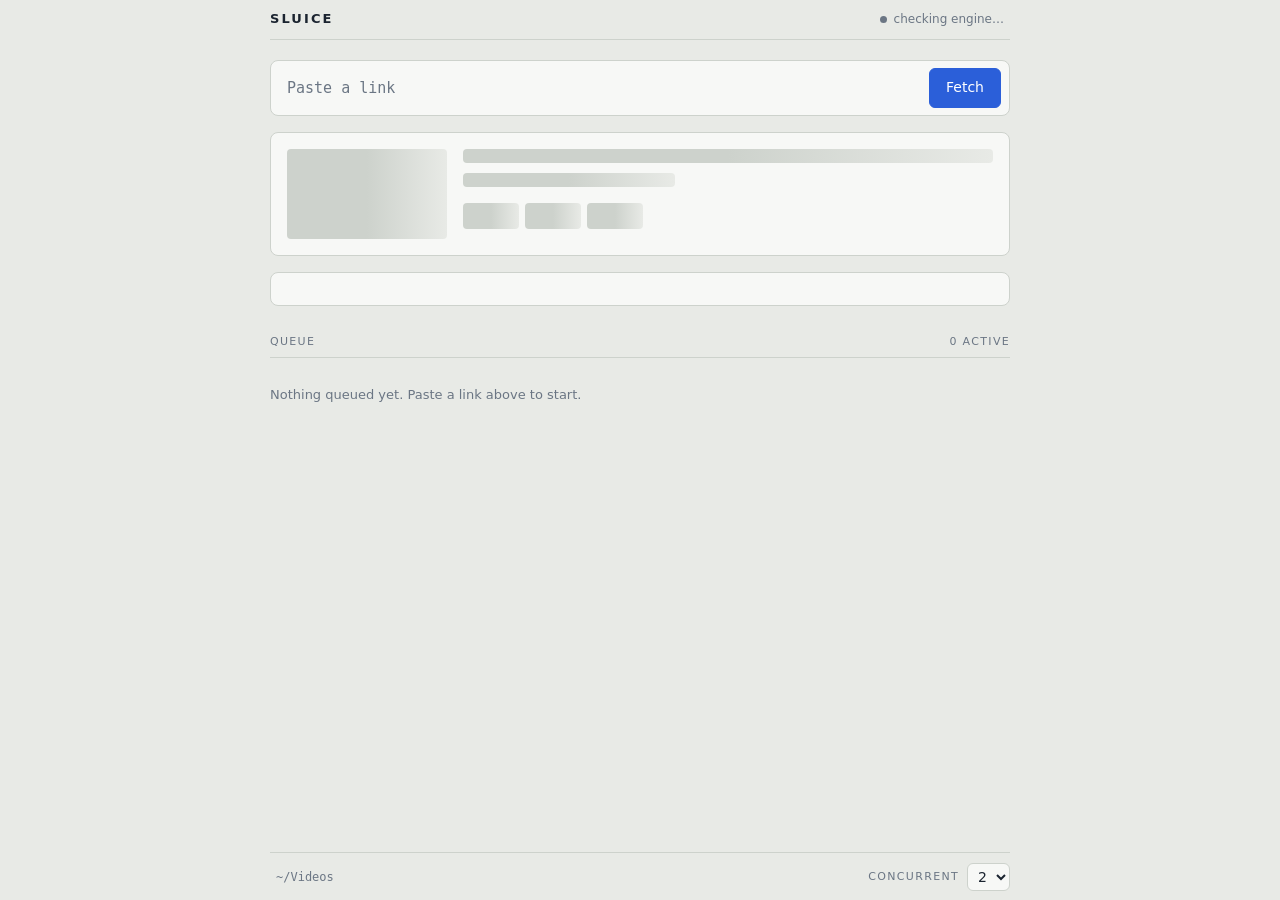
==== src/index.html @ eb9817ec "feat: add instrument-panel frontend Add the single-window UI, served as three plain files with no bu" ====
<!doctype html>
<html lang="en">
  <head>
    <meta charset="UTF-8" />
    <meta name="viewport" content="width=device-width, initial-scale=1.0" />
    <title>Sluice</title>
    <link rel="stylesheet" href="styles.css" />
  </head>
  <body>
    <div class="app">
      <!-- Header: wordmark + engine status -->
      <header class="header">
        <span class="wordmark">SLUICE</span>
        <button
          id="engine"
          class="engine"
          type="button"
          title="Update the download engine"
        >
          <span class="engine-dot"></span>
          <span id="engine-label" class="engine-label">checking engine…</span>
        </button>
      </header>

      <main class="main">
        <!-- Source: paste a link -->
        <section class="source" aria-label="Source">
          <div class="well">
            <input
              id="url"
              class="url"
              type="url"
              inputmode="url"
              autocomplete="off"
              spellcheck="false"
              placeholder="Paste a link"
              aria-label="Paste a link"
            />
            <button id="fetch" class="btn btn-primary" type="button">Fetch</button>
          </div>

          <!-- Skeleton shown while probing -->
          <div id="skeleton" class="preview skeleton" hidden>
            <div class="skel-thumb"></div>
            <div class="skel-lines">
              <div class="skel-line"></div>
              <div class="skel-line short"></div>
              <div class="skel-chips">
                <div class="skel-chip"></div>
                <div class="skel-chip"></div>
                <div class="skel-chip"></div>
              </div>
            </div>
          </div>

          <!-- Probe error -->
          <div id="probe-error" class="probe-error" hidden></div>

          <!-- Preview card, filled by main.js -->
          <div id="preview" class="preview" hidden></div>
        </section>

        <!-- Queue -->
        <section class="queue" aria-label="Queue">
          <div class="eyebrow-row">
            <span class="eyebrow">Queue</span>
            <span id="active-count" class="eyebrow active-count">0 active</span>
          </div>
          <div id="empty" class="empty">
            Nothing queued yet. Paste a link above to start.
          </div>
          <ol id="queue-list" class="queue-list"></ol>
        </section>
      </main>

      <!-- Footer: output dir + concurrency -->
      <footer class="footer">
        <button id="out-dir" class="out-dir" type="button" title="Choose a folder">
          <span id="out-dir-label" class="out-dir-label">~/Videos</span>
        </button>
        <label class="concurrency">
          <span class="eyebrow">Concurrent</span>
          <select id="concurrency" class="concurrency-select">
            <option value="1">1</option>
            <option value="2" selected>2</option>
            <option value="3">3</option>
            <option value="4">4</option>
          </select>
        </label>
      </footer>
    </div>

    <script type="module" src="main.js"></script>
  </body>
</html>
---- src/styles.css ----
/* Sluice — a precision instrument panel.
   Pale anodised housing, ink lettering, one cobalt accent for things in motion.
   Tokens live on :root; the dark set is swapped in under prefers-color-scheme. */

:root {
  --field: #e8eae6; /* app background */
  --panel: #f7f8f6; /* cards, input wells */
  --ink: #1b2430; /* primary text */
  --ink-soft: #6b7684; /* labels, metadata */
  --rule: #cdd2cc; /* hairlines */
  --flow: #2b5fd9; /* accent: active, progress, primary button */
  --settled: #2f7a54; /* completed only */
  --fault: #b4432e; /* errors only */

  --font-ui: system-ui, -apple-system, "Segoe UI", Inter, sans-serif;
  --font-data: ui-monospace, "Cascadia Mono", "JetBrains Mono", Consolas,
    monospace;

  --radius: 8px;
  --max-width: 780px;
}

@media (prefers-color-scheme: dark) {
  :root {
    --field: #14181d;
    --panel: #1b2027;
    --ink: #e4e8ec;
    --ink-soft: #8a94a2;
    --rule: #2a313a;
    --flow: #5b8def;
    --settled: #4fa97b;
    --fault: #d9704f;
  }
}

* {
  box-sizing: border-box;
}

html,
body {
  margin: 0;
  height: 100%;
}

body {
  background: var(--field);
  color: var(--ink);
  font-family: var(--font-ui);
  font-size: 14px;
  line-height: 1.4;
  -webkit-font-smoothing: antialiased;
}

/* Tabular numerals everywhere data is shown — without this the readouts jitter
   horizontally on every update. */
.data,
.url,
.note,
.q-note,
.duration {
  font-family: var(--font-data);
  font-variant-numeric: tabular-nums;
}

/* Section labels: the wide tracking is what sells the instrument feel. */
.eyebrow {
  font-family: var(--font-ui);
  font-size: 11px;
  text-transform: uppercase;
  letter-spacing: 0.12em;
  color: var(--ink-soft);
}

/* ---- Shell layout ---------------------------------------------------- */

.app {
  max-width: var(--max-width);
  margin: 0 auto;
  min-height: 100%;
  display: flex;
  flex-direction: column;
  padding: 0 20px;
}

.header {
  height: 40px;
  display: flex;
  align-items: center;
  justify-content: space-between;
  border-bottom: 1px solid var(--rule);
}

.wordmark {
  font-weight: 600;
  letter-spacing: 0.16em;
  font-size: 13px;
}

.engine {
  display: inline-flex;
  align-items: center;
  gap: 7px;
  background: none;
  border: none;
  cursor: pointer;
  color: var(--ink-soft);
  font: inherit;
  font-size: 12px;
  padding: 4px 6px;
  border-radius: 6px;
}

.engine:hover {
  color: var(--ink);
}

.engine-dot {
  width: 7px;
  height: 7px;
  border-radius: 50%;
  background: var(--ink-soft);
}

.engine.ok .engine-dot {
  background: var(--settled);
}

.engine.busy .engine-dot {
  background: var(--flow);
}

.main {
  flex: 1;
  padding: 20px 0;
  display: flex;
  flex-direction: column;
  gap: 28px;
}

/* ---- Source ---------------------------------------------------------- */

.well {
  display: flex;
  gap: 8px;
  height: 56px;
  background: var(--panel);
  border: 1px solid var(--rule);
  border-radius: var(--radius);
  padding: 8px;
  align-items: center;
}

.url {
  flex: 1;
  height: 100%;
  border: none;
  background: none;
  color: var(--ink);
  font-size: 15px;
  padding: 0 8px;
  outline: none;
}

.url::placeholder {
  color: var(--ink-soft);
}

/* ---- Buttons --------------------------------------------------------- */

.btn {
  font: inherit;
  font-weight: 500;
  border-radius: 6px;
  border: 1px solid var(--rule);
  background: var(--panel);
  color: var(--ink);
  padding: 0 16px;
  height: 40px;
  cursor: pointer;
}

.btn:hover {
  border-color: var(--ink-soft);
}

.btn-primary {
  background: var(--flow);
  border-color: var(--flow);
  color: #fff;
}

.btn-primary:hover {
  border-color: var(--flow);
  filter: brightness(1.05);
}

.btn:disabled {
  opacity: 0.5;
  cursor: default;
}

/* ---- Preview card ---------------------------------------------------- */

.preview {
  display: flex;
  gap: 16px;
  margin-top: 16px;
  padding: 16px;
  background: var(--panel);
  border: 1px solid var(--rule);
  border-radius: var(--radius);
}

/* Rise + fade the card in. Disabled under reduced-motion below. */
.preview:not(.skeleton):not([hidden]) {
  animation: rise 120ms ease-out;
}

@keyframes rise {
  from {
    opacity: 0;
    transform: translateY(6px);
  }
  to {
    opacity: 1;
    transform: none;
  }
}

.thumb {
  width: 160px;
  height: 90px;
  flex: none;
  border-radius: 6px;
  object-fit: cover;
  background: var(--field);
  border: 1px solid var(--rule);
}

.preview-body {
  flex: 1;
  min-width: 0;
  display: flex;
  flex-direction: column;
  gap: 6px;
}

.title {
  font-weight: 600;
  font-size: 15px;
  overflow: hidden;
  text-overflow: ellipsis;
  display: -webkit-box;
  -webkit-line-clamp: 2;
  -webkit-box-orient: vertical;
}

.meta {
  color: var(--ink-soft);
  font-size: 13px;
}

.chip-row {
  display: flex;
  flex-wrap: wrap;
  gap: 6px;
  margin-top: 6px;
}

.chip {
  font: inherit;
  font-size: 12px;
  padding: 5px 10px;
  border-radius: 6px;
  border: 1px solid var(--rule);
  background: var(--field);
  color: var(--ink);
  cursor: pointer;
}

.chip .q-note {
  color: var(--ink-soft);
  font-size: 11px;
  margin-left: 6px;
}

.chip:hover {
  border-color: var(--ink-soft);
}

.chip[aria-pressed="true"] {
  border-color: var(--flow);
  box-shadow: inset 0 0 0 1px var(--flow);
}

.chip[aria-pressed="true"] .q-note {
  color: var(--ink);
}

.preview-actions {
  margin-top: 10px;
  display: flex;
  justify-content: flex-end;
}

/* ---- Skeleton -------------------------------------------------------- */

.skeleton {
  animation: none;
}

.skel-thumb,
.skel-line,
.skel-chip {
  background: linear-gradient(
    90deg,
    var(--rule) 25%,
    var(--field) 50%,
    var(--rule) 75%
  );
  background-size: 200% 100%;
  animation: shimmer 1.2s infinite;
  border-radius: 4px;
}

.skel-thumb {
  width: 160px;
  height: 90px;
  flex: none;
}

.skel-lines {
  flex: 1;
  display: flex;
  flex-direction: column;
  gap: 10px;
}

.skel-line {
  height: 14px;
}

.skel-line.short {
  width: 40%;
}

.skel-chips {
  display: flex;
  gap: 6px;
  margin-top: 6px;
}

.skel-chip {
  width: 56px;
  height: 26px;
}

@keyframes shimmer {
  to {
    background-position: -200% 0;
  }
}

.probe-error {
  margin-top: 16px;
  padding: 14px 16px;
  border: 1px solid var(--fault);
  border-radius: var(--radius);
  background: var(--panel);
  color: var(--fault);
  font-size: 13px;
  white-space: pre-line;
}

/* ---- Queue ----------------------------------------------------------- */

.eyebrow-row {
  display: flex;
  align-items: center;
  justify-content: space-between;
  border-bottom: 1px solid var(--rule);
  padding-bottom: 8px;
  margin-bottom: 4px;
}

.empty {
  color: var(--ink-soft);
  font-size: 13px;
  padding: 24px 0;
}

.queue-list {
  list-style: none;
  margin: 0;
  padding: 0;
}

.row {
  position: relative;
  padding: 12px 12px 14px 20px;
  border-bottom: 1px solid var(--rule);
}

/* The gate: a 3px full-height bar on the left edge — the only status marker. */
.row::before {
  content: "";
  position: absolute;
  left: 0;
  top: 0;
  bottom: 0;
  width: 3px;
  background: var(--rule);
}

.row.running::before {
  background: var(--flow);
}

.row.done::before {
  background: var(--settled);
}

.row.error::before {
  background: var(--fault);
}

.row.cancelled::before {
  background: var(--ink-soft);
}

.row-top {
  display: flex;
  align-items: center;
  gap: 10px;
}

.row-thumb {
  width: 44px;
  height: 44px;
  flex: none;
  border-radius: 4px;
  object-fit: cover;
  background: var(--field);
  border: 1px solid var(--rule);
}

.row-title {
  flex: 1;
  min-width: 0;
  font-weight: 500;
  overflow: hidden;
  text-overflow: ellipsis;
  white-space: nowrap;
}

.row-quality {
  color: var(--ink-soft);
  font-size: 12px;
  flex: none;
}

.row-action {
  flex: none;
  background: none;
  border: 1px solid var(--rule);
  border-radius: 5px;
  color: var(--ink-soft);
  cursor: pointer;
  font: inherit;
  font-size: 12px;
  padding: 3px 9px;
}

.row-action:hover {
  border-color: var(--ink-soft);
  color: var(--ink);
}

.row-stats {
  margin-top: 4px;
  font-size: 12px;
  color: var(--ink-soft);
  min-height: 16px;
}

.row.error .row-stats {
  color: var(--fault);
  white-space: pre-line;
}

/* ---- Flow meter ------------------------------------------------------ */

.meter {
  position: relative;
  height: 6px;
  margin-top: 8px;
  border-radius: 3px;
  overflow: hidden;
  /* Track plus etched graduation ticks every 10% of the width. */
  background: var(--rule);
}

.meter::after {
  content: "";
  position: absolute;
  inset: 0;
  background: repeating-linear-gradient(
    90deg,
    transparent 0,
    transparent calc(10% - 1px),
    var(--field) calc(10% - 1px),
    var(--field) 10%
  );
  opacity: 0.6;
  pointer-events: none;
}

.meter-fill {
  position: absolute;
  left: 0;
  top: 0;
  bottom: 0;
  width: 0;
  background: var(--flow);
  transition: width 200ms linear;
}

.row.done .meter-fill {
  background: var(--settled);
}

.row.error .meter-fill,
.row.cancelled .meter-fill {
  background: var(--ink-soft);
}

/* ---- Footer ---------------------------------------------------------- */

.footer {
  height: 48px;
  display: flex;
  align-items: center;
  justify-content: space-between;
  border-top: 1px solid var(--rule);
}

.out-dir {
  background: none;
  border: none;
  color: var(--ink-soft);
  cursor: pointer;
  font-family: var(--font-data);
  font-size: 12px;
  padding: 4px 6px;
  border-radius: 6px;
  max-width: 60%;
  overflow: hidden;
  text-overflow: ellipsis;
  white-space: nowrap;
}

.out-dir:hover {
  color: var(--ink);
}

.concurrency {
  display: inline-flex;
  align-items: center;
  gap: 8px;
}

.concurrency-select {
  font: inherit;
  background: var(--panel);
  color: var(--ink);
  border: 1px solid var(--rule);
  border-radius: 6px;
  padding: 4px 6px;
}

/* ---- Focus & accessibility ------------------------------------------ */

:focus-visible {
  outline: 2px solid var(--flow);
  outline-offset: 2px;
}

@media (prefers-reduced-motion: reduce) {
  .preview,
  .meter-fill,
  .skel-thumb,
  .skel-line,
  .skel-chip {
    animation: none;
    transition: none;
  }
}

/* ---- Narrow window --------------------------------------------------- */

@media (max-width: 560px) {
  .preview {
    flex-direction: column;
  }

  .thumb {
    width: 100%;
    height: auto;
    aspect-ratio: 16 / 9;
  }
}
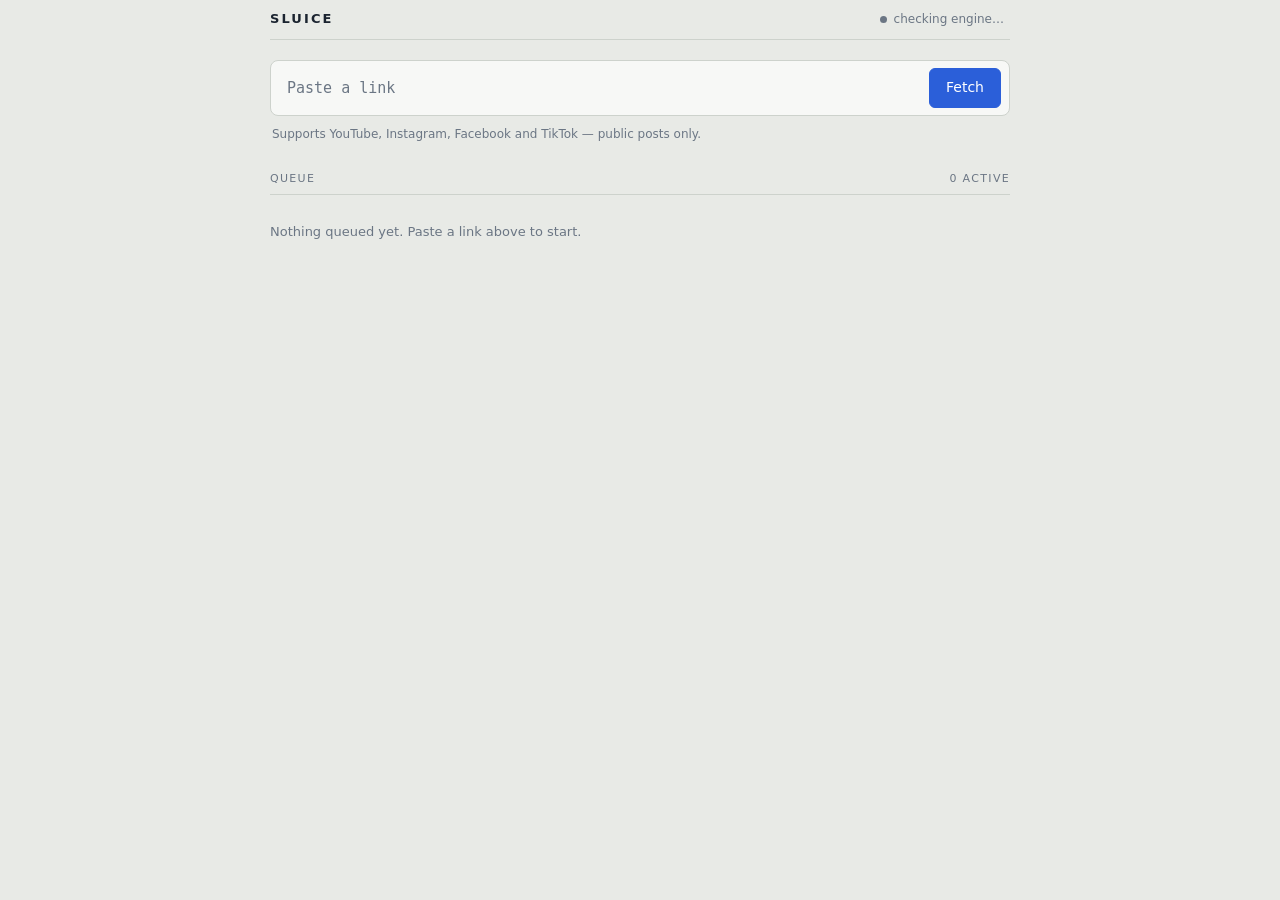
==== commit 83824607: "feat: simplify download flow and fix cancel cleanup Rework the UI around a fixed option set and a pe" ====
--- a/src/index.html
+++ b/src/index.html
@@ -39,6 +39,10 @@
             <button id="fetch" class="btn btn-primary" type="button">Fetch</button>
           </div>
 
+          <p class="supported">
+            Supports YouTube, Instagram, Facebook and TikTok — public posts only.
+          </p>
+
           <!-- Skeleton shown while probing -->
           <div id="skeleton" class="preview skeleton" hidden>
             <div class="skel-thumb"></div>
@@ -72,22 +76,6 @@
           <ol id="queue-list" class="queue-list"></ol>
         </section>
       </main>
-
-      <!-- Footer: output dir + concurrency -->
-      <footer class="footer">
-        <button id="out-dir" class="out-dir" type="button" title="Choose a folder">
-          <span id="out-dir-label" class="out-dir-label">~/Videos</span>
-        </button>
-        <label class="concurrency">
-          <span class="eyebrow">Concurrent</span>
-          <select id="concurrency" class="concurrency-select">
-            <option value="1">1</option>
-            <option value="2" selected>2</option>
-            <option value="3">3</option>
-            <option value="4">4</option>
-          </select>
-        </label>
-      </footer>
     </div>
 
     <script type="module" src="main.js"></script>
--- a/src/styles.css
+++ b/src/styles.css
@@ -37,6 +37,13 @@
   box-sizing: border-box;
 }
 
+/* `hidden` must always win. Cards use `display: flex`, which otherwise beats the
+   attribute's default `display: none` and leaves the skeleton permanently on
+   screen. */
+[hidden] {
+  display: none !important;
+}
+
 html,
 body {
   margin: 0;
@@ -166,6 +173,12 @@
   color: var(--ink-soft);
 }
 
+.supported {
+  margin: 10px 2px 0;
+  font-size: 12px;
+  color: var(--ink-soft);
+}
+
 /* ---- Buttons --------------------------------------------------------- */
 
 .btn {
@@ -259,6 +272,20 @@
 .meta {
   color: var(--ink-soft);
   font-size: 13px;
+}
+
+/* The detected platform, shown once a link is fetched. */
+.platform-badge {
+  display: inline-block;
+  align-self: flex-start;
+  font-size: 11px;
+  font-weight: 600;
+  letter-spacing: 0.04em;
+  padding: 2px 8px;
+  border-radius: 999px;
+  color: var(--flow);
+  background: transparent;
+  border: 1px solid var(--flow);
 }
 
 .chip-row {
@@ -535,50 +562,6 @@
   background: var(--ink-soft);
 }
 
-/* ---- Footer ---------------------------------------------------------- */
-
-.footer {
-  height: 48px;
-  display: flex;
-  align-items: center;
-  justify-content: space-between;
-  border-top: 1px solid var(--rule);
-}
-
-.out-dir {
-  background: none;
-  border: none;
-  color: var(--ink-soft);
-  cursor: pointer;
-  font-family: var(--font-data);
-  font-size: 12px;
-  padding: 4px 6px;
-  border-radius: 6px;
-  max-width: 60%;
-  overflow: hidden;
-  text-overflow: ellipsis;
-  white-space: nowrap;
-}
-
-.out-dir:hover {
-  color: var(--ink);
-}
-
-.concurrency {
-  display: inline-flex;
-  align-items: center;
-  gap: 8px;
-}
-
-.concurrency-select {
-  font: inherit;
-  background: var(--panel);
-  color: var(--ink);
-  border: 1px solid var(--rule);
-  border-radius: 6px;
-  padding: 4px 6px;
-}
-
 /* ---- Focus & accessibility ------------------------------------------ */
 
 :focus-visible {
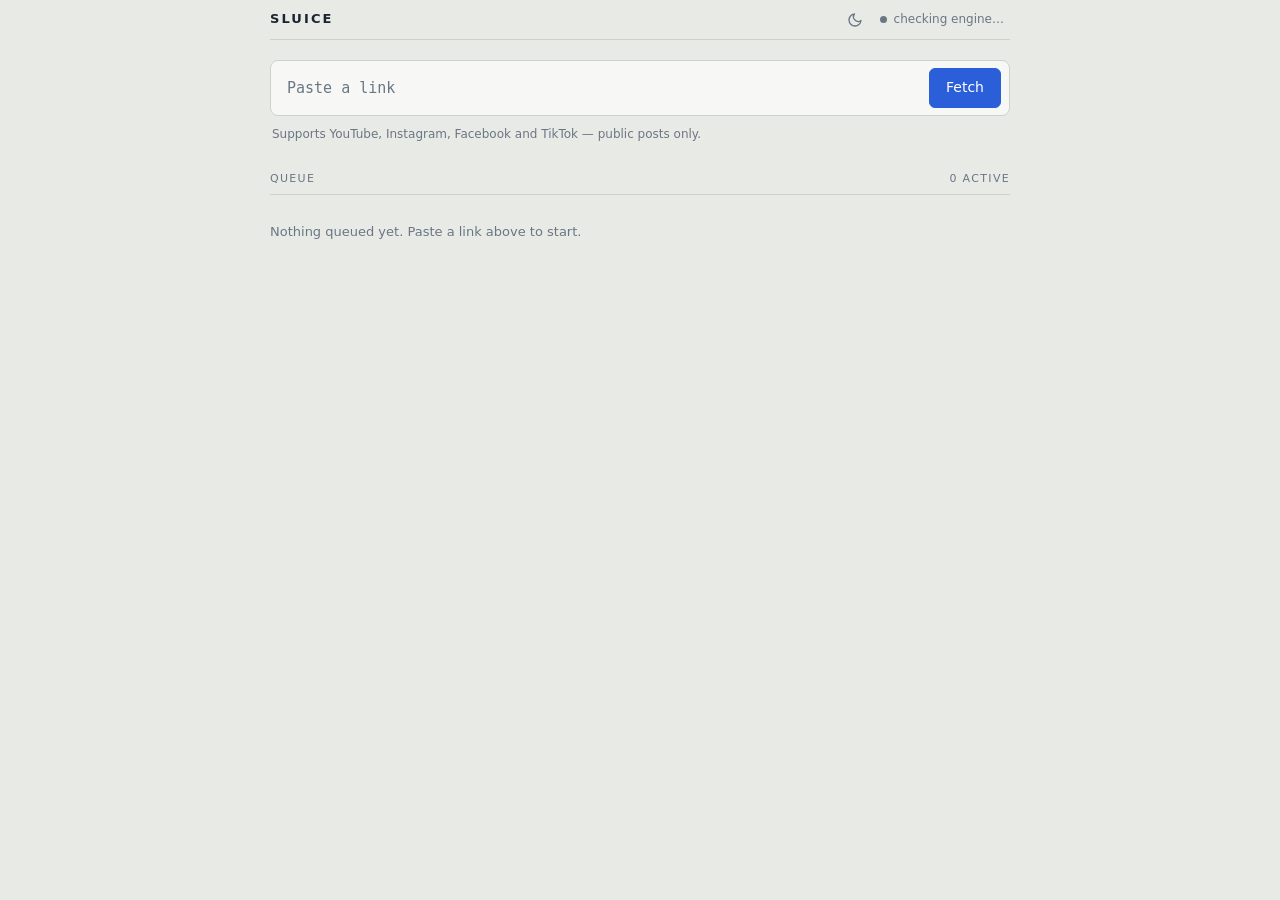
==== commit a47b12d6: "feat: dark mode toggle, size-labelled quality menu, resumable UI - Add a header light/dark toggle; t" ====
--- a/src/index.html
+++ b/src/index.html
@@ -11,15 +11,57 @@
       <!-- Header: wordmark + engine status -->
       <header class="header">
         <span class="wordmark">SLUICE</span>
-        <button
-          id="engine"
-          class="engine"
-          type="button"
-          title="Update the download engine"
-        >
-          <span class="engine-dot"></span>
-          <span id="engine-label" class="engine-label">checking engine…</span>
-        </button>
+        <div class="header-controls">
+          <button
+            id="theme-toggle"
+            class="theme-toggle"
+            type="button"
+            title="Toggle dark mode"
+            aria-label="Toggle dark mode"
+          >
+            <svg
+              class="icon-moon"
+              viewBox="0 0 24 24"
+              fill="none"
+              stroke="currentColor"
+              stroke-width="2"
+              stroke-linecap="round"
+              stroke-linejoin="round"
+              aria-hidden="true"
+            >
+              <path d="M21 12.79A9 9 0 1 1 11.21 3 7 7 0 0 0 21 12.79z" />
+            </svg>
+            <svg
+              class="icon-sun"
+              viewBox="0 0 24 24"
+              fill="none"
+              stroke="currentColor"
+              stroke-width="2"
+              stroke-linecap="round"
+              stroke-linejoin="round"
+              aria-hidden="true"
+            >
+              <circle cx="12" cy="12" r="5" />
+              <line x1="12" y1="1" x2="12" y2="3" />
+              <line x1="12" y1="21" x2="12" y2="23" />
+              <line x1="4.22" y1="4.22" x2="5.64" y2="5.64" />
+              <line x1="18.36" y1="18.36" x2="19.78" y2="19.78" />
+              <line x1="1" y1="12" x2="3" y2="12" />
+              <line x1="21" y1="12" x2="23" y2="12" />
+              <line x1="4.22" y1="19.78" x2="5.64" y2="18.36" />
+              <line x1="18.36" y1="5.64" x2="19.78" y2="4.22" />
+            </svg>
+          </button>
+          <button
+            id="engine"
+            class="engine"
+            type="button"
+            title="Update the download engine"
+          >
+            <span class="engine-dot"></span>
+            <span id="engine-label" class="engine-label">checking engine…</span>
+          </button>
+        </div>
       </header>
 
       <main class="main">
--- a/src/styles.css
+++ b/src/styles.css
@@ -20,8 +20,12 @@
   --max-width: 780px;
 }
 
+/* Dark palette. Applied when the OS prefers dark and the user has not forced
+   light, or whenever the user explicitly selects dark with the header toggle.
+   The [data-theme] attribute selector outranks the bare :root in the media
+   query, so an explicit choice always wins over the system preference. */
 @media (prefers-color-scheme: dark) {
-  :root {
+  :root:not([data-theme="light"]) {
     --field: #14181d;
     --panel: #1b2027;
     --ink: #e4e8ec;
@@ -33,6 +37,17 @@
   }
 }
 
+:root[data-theme="dark"] {
+  --field: #14181d;
+  --panel: #1b2027;
+  --ink: #e4e8ec;
+  --ink-soft: #8a94a2;
+  --rule: #2a313a;
+  --flow: #5b8def;
+  --settled: #4fa97b;
+  --fault: #d9704f;
+}
+
 * {
   box-sizing: border-box;
 }
@@ -102,6 +117,50 @@
   font-weight: 600;
   letter-spacing: 0.16em;
   font-size: 13px;
+}
+
+/* Right-hand header cluster: theme toggle + engine status. */
+.header-controls {
+  display: inline-flex;
+  align-items: center;
+  gap: 4px;
+}
+
+.theme-toggle {
+  display: inline-flex;
+  align-items: center;
+  justify-content: center;
+  width: 30px;
+  height: 30px;
+  padding: 0;
+  border: none;
+  border-radius: 6px;
+  background: none;
+  color: var(--ink-soft);
+  cursor: pointer;
+}
+
+.theme-toggle:hover {
+  color: var(--ink);
+}
+
+.theme-toggle svg {
+  width: 16px;
+  height: 16px;
+}
+
+/* Show the icon for the action available: a moon in light mode (tap to go
+   dark), a sun in dark mode (tap to go light). */
+.theme-toggle .icon-sun {
+  display: none;
+}
+
+:root[data-theme="dark"] .theme-toggle .icon-moon {
+  display: none;
+}
+
+:root[data-theme="dark"] .theme-toggle .icon-sun {
+  display: inline;
 }
 
 .engine {
@@ -456,6 +515,28 @@
   background: var(--ink-soft);
 }
 
+.row.paused::before {
+  background: var(--ink-soft);
+}
+
+/* Interrupted (app was closed mid-download): amber-ish accent, resumable. */
+.row.interrupted::before {
+  background: var(--flow);
+  opacity: 0.55;
+}
+
+/* Livestream/segmented caption under the title. */
+.row-frag {
+  margin-top: 4px;
+  font-size: 11px;
+  color: var(--ink-soft);
+}
+
+.row-frag::before {
+  content: "◆ ";
+  color: var(--flow);
+}
+
 .row-top {
   display: flex;
   align-items: center;
@@ -502,6 +583,13 @@
 .row-action:hover {
   border-color: var(--ink-soft);
   color: var(--ink);
+}
+
+/* Pause/Resume/Cancel (or Show/Remove) sit together at the row's right edge. */
+.row-actions {
+  flex: none;
+  display: inline-flex;
+  gap: 6px;
 }
 
 .row-stats {
@@ -562,6 +650,14 @@
   background: var(--ink-soft);
 }
 
+/* Paused / interrupted: hold the fill in place but dim it so it reads as
+   "waiting" rather than actively downloading. */
+.row.paused .meter-fill,
+.row.interrupted .meter-fill {
+  opacity: 0.45;
+  transition: none;
+}
+
 /* ---- Focus & accessibility ------------------------------------------ */
 
 :focus-visible {
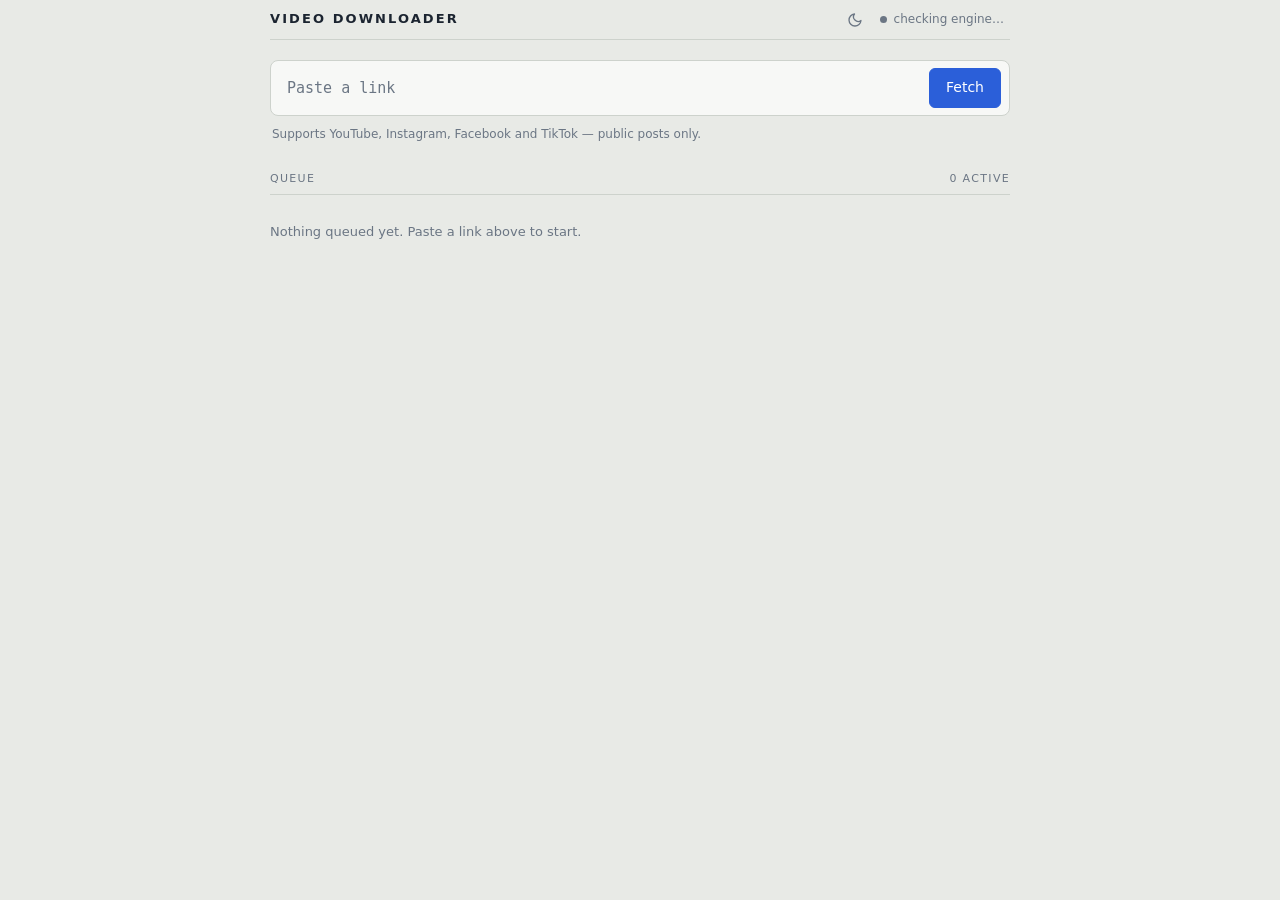
==== commit 69b7b8b8: "chore: rename to video-downloader and bump to 1.0.0 - Rename the app to "Video Downloader" across th" ====
--- a/src/index.html
+++ b/src/index.html
@@ -3,14 +3,14 @@
   <head>
     <meta charset="UTF-8" />
     <meta name="viewport" content="width=device-width, initial-scale=1.0" />
-    <title>Sluice</title>
+    <title>Video Downloader</title>
     <link rel="stylesheet" href="styles.css" />
   </head>
   <body>
     <div class="app">
       <!-- Header: wordmark + engine status -->
       <header class="header">
-        <span class="wordmark">SLUICE</span>
+        <span class="wordmark">VIDEO DOWNLOADER</span>
         <div class="header-controls">
           <button
             id="theme-toggle"
--- a/src/styles.css
+++ b/src/styles.css
@@ -1,4 +1,4 @@
-/* Sluice — a precision instrument panel.
+/* Video Downloader: a precision instrument panel.
    Pale anodised housing, ink lettering, one cobalt accent for things in motion.
    Tokens live on :root; the dark set is swapped in under prefers-color-scheme. */
 
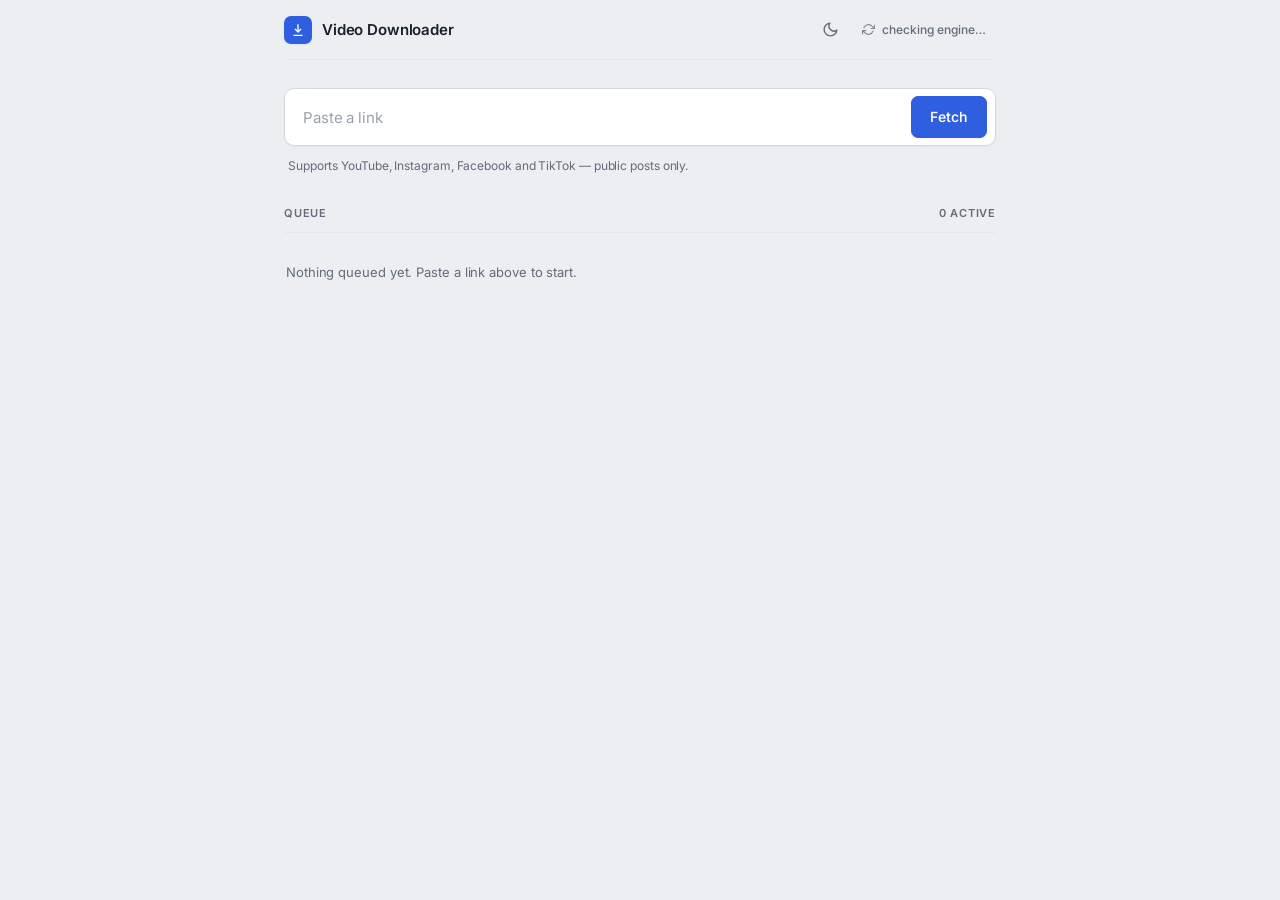
==== commit 95279dfe: "style: refine header, typography and overall look for release Visual pass to make the app feel like " ====
--- a/src/index.html
+++ b/src/index.html
@@ -8,9 +8,25 @@
   </head>
   <body>
     <div class="app">
-      <!-- Header: wordmark + engine status -->
+      <!-- Header: brand + engine status -->
       <header class="header">
-        <span class="wordmark">VIDEO DOWNLOADER</span>
+        <div class="brand">
+          <span class="brand-mark" aria-hidden="true">
+            <svg
+              viewBox="0 0 24 24"
+              fill="none"
+              stroke="currentColor"
+              stroke-width="2"
+              stroke-linecap="round"
+              stroke-linejoin="round"
+            >
+              <path d="M12 4v10" />
+              <path d="m8 11 4 4 4-4" />
+              <path d="M6 20h12" />
+            </svg>
+          </span>
+          <span class="wordmark">Video Downloader</span>
+        </div>
         <div class="header-controls">
           <button
             id="theme-toggle"
@@ -58,7 +74,20 @@
             type="button"
             title="Update the download engine"
           >
-            <span class="engine-dot"></span>
+            <svg
+              class="engine-icon"
+              viewBox="0 0 24 24"
+              fill="none"
+              stroke="currentColor"
+              stroke-width="2"
+              stroke-linecap="round"
+              stroke-linejoin="round"
+              aria-hidden="true"
+            >
+              <path d="M23 4v6h-6" />
+              <path d="M1 20v-6h6" />
+              <path d="M3.51 9a9 9 0 0 1 14.85-3.36L23 10M1 14l4.64 4.36A9 9 0 0 0 20.49 15" />
+            </svg>
             <span id="engine-label" class="engine-label">checking engine…</span>
           </button>
         </div>
--- a/src/styles.css
+++ b/src/styles.css
@@ -1,23 +1,42 @@
-/* Video Downloader: a precision instrument panel.
-   Pale anodised housing, ink lettering, one cobalt accent for things in motion.
-   Tokens live on :root; the dark set is swapped in under prefers-color-scheme. */
+/* Video Downloader: a calm, precise control surface.
+   White cards on a soft neutral field, ink lettering, one cobalt accent for
+   things in motion. Tokens live on :root; the dark set is swapped in under
+   prefers-color-scheme, or forced by the header toggle via [data-theme]. */
+
+/* Inter, self-hosted so the product looks identical on every machine instead of
+   falling back to whatever the OS ships. One variable file carries every weight
+   we use (400-600), including the in-between 550. */
+@font-face {
+  font-family: "Inter";
+  font-style: normal;
+  font-weight: 100 900;
+  font-display: swap;
+  src: url("fonts/inter-variable.woff2") format("woff2");
+}
 
 :root {
-  --field: #e8eae6; /* app background */
-  --panel: #f7f8f6; /* cards, input wells */
-  --ink: #1b2430; /* primary text */
-  --ink-soft: #6b7684; /* labels, metadata */
-  --rule: #cdd2cc; /* hairlines */
-  --flow: #2b5fd9; /* accent: active, progress, primary button */
-  --settled: #2f7a54; /* completed only */
-  --fault: #b4432e; /* errors only */
-
-  --font-ui: system-ui, -apple-system, "Segoe UI", Inter, sans-serif;
-  --font-data: ui-monospace, "Cascadia Mono", "JetBrains Mono", Consolas,
-    monospace;
-
-  --radius: 8px;
-  --max-width: 780px;
+  --field: #eceef1; /* app background */
+  --panel: #ffffff; /* cards, input wells */
+  --sunk: #f2f4f6; /* recessed fills inside a panel (chips, thumbs) */
+  --ink: #17202c; /* primary text */
+  --ink-soft: #626c7a; /* labels, metadata */
+  --ink-faint: #99a1ac; /* placeholders, disabled */
+  --rule: #e4e7ec; /* hairlines */
+  --rule-strong: #d3d8df; /* hairlines that need to read on white */
+  --flow: #2f5fe0; /* accent: active, progress, primary button */
+  --flow-weak: #eaf0fe; /* accent tint: selected chips, primary hover */
+  --settled: #1f7a4d; /* completed only */
+  --fault: #c23a26; /* errors only */
+
+  --shadow-sm: 0 1px 2px rgba(16, 24, 40, 0.04);
+  --shadow-md: 0 1px 3px rgba(16, 24, 40, 0.06), 0 1px 2px rgba(16, 24, 40, 0.04);
+
+  --font-ui: "Inter", ui-sans-serif, system-ui, -apple-system, "Segoe UI",
+    Roboto, "Helvetica Neue", Arial, sans-serif;
+
+  --radius: 10px;
+  --radius-sm: 7px;
+  --max-width: 760px;
 }
 
 /* Dark palette. Applied when the OS prefers dark and the user has not forced
@@ -26,26 +45,40 @@
    query, so an explicit choice always wins over the system preference. */
 @media (prefers-color-scheme: dark) {
   :root:not([data-theme="light"]) {
-    --field: #14181d;
-    --panel: #1b2027;
-    --ink: #e4e8ec;
-    --ink-soft: #8a94a2;
-    --rule: #2a313a;
+    --field: #0f1216;
+    --panel: #171b21;
+    --sunk: #1f242c;
+    --ink: #e7eaef;
+    --ink-soft: #8b95a3;
+    --ink-faint: #5c6570;
+    --rule: #262c34;
+    --rule-strong: #333a44;
     --flow: #5b8def;
-    --settled: #4fa97b;
-    --fault: #d9704f;
+    --flow-weak: #1a2740;
+    --settled: #4fae7e;
+    --fault: #e0765a;
+
+    --shadow-sm: 0 1px 2px rgba(0, 0, 0, 0.3);
+    --shadow-md: 0 1px 3px rgba(0, 0, 0, 0.35), 0 1px 2px rgba(0, 0, 0, 0.25);
   }
 }
 
 :root[data-theme="dark"] {
-  --field: #14181d;
-  --panel: #1b2027;
-  --ink: #e4e8ec;
-  --ink-soft: #8a94a2;
-  --rule: #2a313a;
+  --field: #0f1216;
+  --panel: #171b21;
+  --sunk: #1f242c;
+  --ink: #e7eaef;
+  --ink-soft: #8b95a3;
+  --ink-faint: #5c6570;
+  --rule: #262c34;
+  --rule-strong: #333a44;
   --flow: #5b8def;
-  --settled: #4fa97b;
-  --fault: #d9704f;
+  --flow-weak: #1a2740;
+  --settled: #4fae7e;
+  --fault: #e0765a;
+
+  --shadow-sm: 0 1px 2px rgba(0, 0, 0, 0.3);
+  --shadow-md: 0 1px 3px rgba(0, 0, 0, 0.35), 0 1px 2px rgba(0, 0, 0, 0.25);
 }
 
 * {
@@ -70,27 +103,30 @@
   color: var(--ink);
   font-family: var(--font-ui);
   font-size: 14px;
-  line-height: 1.4;
+  line-height: 1.45;
+  letter-spacing: -0.006em;
   -webkit-font-smoothing: antialiased;
-}
-
-/* Tabular numerals everywhere data is shown — without this the readouts jitter
-   horizontally on every update. */
+  text-rendering: optimizeLegibility;
+}
+
+/* One typeface throughout. Live-updating readouts (speed, ETA, size, duration,
+   percentages) get tabular figures so columns of digits stay aligned as they
+   change — the alignment a monospace font gave, without its spaced-out look. */
 .data,
-.url,
-.note,
 .q-note,
-.duration {
-  font-family: var(--font-data);
+.duration,
+.row-quality {
   font-variant-numeric: tabular-nums;
-}
-
-/* Section labels: the wide tracking is what sells the instrument feel. */
+  letter-spacing: 0;
+}
+
+/* Section labels: quiet, uppercase, restrained tracking. */
 .eyebrow {
   font-family: var(--font-ui);
   font-size: 11px;
+  font-weight: 600;
   text-transform: uppercase;
-  letter-spacing: 0.12em;
+  letter-spacing: 0.07em;
   color: var(--ink-soft);
 }
 
@@ -102,51 +138,77 @@
   min-height: 100%;
   display: flex;
   flex-direction: column;
-  padding: 0 20px;
+  padding: 0 24px;
 }
 
 .header {
-  height: 40px;
+  height: 60px;
   display: flex;
   align-items: center;
   justify-content: space-between;
   border-bottom: 1px solid var(--rule);
 }
 
+/* Left cluster: accent mark + wordmark. */
+.brand {
+  display: inline-flex;
+  align-items: center;
+  gap: 10px;
+}
+
+.brand-mark {
+  display: inline-grid;
+  place-items: center;
+  width: 28px;
+  height: 28px;
+  border-radius: var(--radius-sm);
+  background: var(--flow);
+  color: #fff;
+  box-shadow: var(--shadow-sm);
+}
+
+.brand-mark svg {
+  width: 16px;
+  height: 16px;
+}
+
 .wordmark {
   font-weight: 600;
-  letter-spacing: 0.16em;
-  font-size: 13px;
+  font-size: 15px;
+  letter-spacing: -0.01em;
+  color: var(--ink);
 }
 
 /* Right-hand header cluster: theme toggle + engine status. */
 .header-controls {
   display: inline-flex;
   align-items: center;
-  gap: 4px;
+  gap: 6px;
 }
 
 .theme-toggle {
   display: inline-flex;
   align-items: center;
   justify-content: center;
-  width: 30px;
-  height: 30px;
+  width: 32px;
+  height: 32px;
   padding: 0;
   border: none;
-  border-radius: 6px;
+  border-radius: var(--radius-sm);
   background: none;
   color: var(--ink-soft);
   cursor: pointer;
+  transition: background 120ms ease, color 120ms ease;
 }
 
 .theme-toggle:hover {
   color: var(--ink);
+  background: var(--sunk);
 }
 
 .theme-toggle svg {
-  width: 16px;
-  height: 16px;
+  width: 17px;
+  height: 17px;
 }
 
 /* Show the icon for the action available: a moon in light mode (tap to go
@@ -168,40 +230,54 @@
   align-items: center;
   gap: 7px;
   background: none;
-  border: none;
+  border: 1px solid transparent;
   cursor: pointer;
   color: var(--ink-soft);
   font: inherit;
   font-size: 12px;
-  padding: 4px 6px;
-  border-radius: 6px;
+  font-weight: 500;
+  padding: 5px 9px;
+  border-radius: var(--radius-sm);
+  transition: background 120ms ease, color 120ms ease, border-color 120ms ease;
 }
 
 .engine:hover {
   color: var(--ink);
-}
-
-.engine-dot {
-  width: 7px;
-  height: 7px;
-  border-radius: 50%;
-  background: var(--ink-soft);
-}
-
-.engine.ok .engine-dot {
-  background: var(--settled);
-}
-
-.engine.busy .engine-dot {
-  background: var(--flow);
+  background: var(--sunk);
+}
+
+.engine-icon {
+  width: 13px;
+  height: 13px;
+  flex: none;
+  opacity: 0.8;
+}
+
+.engine.ok {
+  color: var(--ink);
+}
+
+/* While updating, the engine is working — spin the refresh glyph. No dots. */
+.engine.busy {
+  color: var(--flow);
+}
+
+.engine.busy .engine-icon {
+  animation: spin 0.8s linear infinite;
+}
+
+@keyframes spin {
+  to {
+    transform: rotate(360deg);
+  }
 }
 
 .main {
   flex: 1;
-  padding: 20px 0;
+  padding: 28px 0 40px;
   display: flex;
   flex-direction: column;
-  gap: 28px;
+  gap: 32px;
 }
 
 /* ---- Source ---------------------------------------------------------- */
@@ -209,12 +285,20 @@
 .well {
   display: flex;
   gap: 8px;
-  height: 56px;
+  height: 58px;
   background: var(--panel);
-  border: 1px solid var(--rule);
+  border: 1px solid var(--rule-strong);
   border-radius: var(--radius);
   padding: 8px;
   align-items: center;
+  box-shadow: var(--shadow-sm);
+  transition: border-color 120ms ease, box-shadow 120ms ease;
+}
+
+/* Lift the whole well when the input is focused — cleaner than a bare outline. */
+.well:focus-within {
+  border-color: var(--flow);
+  box-shadow: 0 0 0 3px var(--flow-weak);
 }
 
 .url {
@@ -223,17 +307,19 @@
   border: none;
   background: none;
   color: var(--ink);
+  font-family: var(--font-ui);
   font-size: 15px;
-  padding: 0 8px;
+  letter-spacing: -0.006em;
+  padding: 0 10px;
   outline: none;
 }
 
 .url::placeholder {
-  color: var(--ink-soft);
+  color: var(--ink-faint);
 }
 
 .supported {
-  margin: 10px 2px 0;
+  margin: 11px 4px 0;
   font-size: 12px;
   color: var(--ink-soft);
 }
@@ -242,51 +328,59 @@
 
 .btn {
   font: inherit;
-  font-weight: 500;
-  border-radius: 6px;
-  border: 1px solid var(--rule);
+  font-weight: 550;
+  font-size: 14px;
+  border-radius: var(--radius-sm);
+  border: 1px solid var(--rule-strong);
   background: var(--panel);
   color: var(--ink);
-  padding: 0 16px;
-  height: 40px;
+  padding: 0 18px;
+  height: 42px;
   cursor: pointer;
+  transition: border-color 120ms ease, background 120ms ease,
+    filter 120ms ease;
 }
 
 .btn:hover {
   border-color: var(--ink-soft);
+  background: var(--sunk);
 }
 
 .btn-primary {
   background: var(--flow);
   border-color: var(--flow);
   color: #fff;
+  box-shadow: var(--shadow-sm);
 }
 
 .btn-primary:hover {
+  background: var(--flow);
   border-color: var(--flow);
-  filter: brightness(1.05);
+  filter: brightness(1.06);
 }
 
 .btn:disabled {
   opacity: 0.5;
   cursor: default;
+  filter: none;
 }
 
 /* ---- Preview card ---------------------------------------------------- */
 
 .preview {
   display: flex;
-  gap: 16px;
-  margin-top: 16px;
-  padding: 16px;
+  gap: 18px;
+  margin-top: 18px;
+  padding: 18px;
   background: var(--panel);
   border: 1px solid var(--rule);
   border-radius: var(--radius);
+  box-shadow: var(--shadow-md);
 }
 
 /* Rise + fade the card in. Disabled under reduced-motion below. */
 .preview:not(.skeleton):not([hidden]) {
-  animation: rise 120ms ease-out;
+  animation: rise 140ms ease-out;
 }
 
 @keyframes rise {
@@ -301,12 +395,12 @@
 }
 
 .thumb {
-  width: 160px;
-  height: 90px;
+  width: 168px;
+  height: 94px;
   flex: none;
-  border-radius: 6px;
+  border-radius: var(--radius-sm);
   object-fit: cover;
-  background: var(--field);
+  background: var(--sunk);
   border: 1px solid var(--rule);
 }
 
@@ -315,12 +409,15 @@
   min-width: 0;
   display: flex;
   flex-direction: column;
-  gap: 6px;
+  gap: 7px;
 }
 
 .title {
   font-weight: 600;
-  font-size: 15px;
+  font-size: 15.5px;
+  line-height: 1.35;
+  letter-spacing: -0.01em;
+  text-wrap: balance;
   overflow: hidden;
   text-overflow: ellipsis;
   display: -webkit-box;
@@ -337,32 +434,35 @@
 .platform-badge {
   display: inline-block;
   align-self: flex-start;
-  font-size: 11px;
+  font-size: 10.5px;
   font-weight: 600;
-  letter-spacing: 0.04em;
+  text-transform: uppercase;
+  letter-spacing: 0.05em;
   padding: 2px 8px;
   border-radius: 999px;
   color: var(--flow);
-  background: transparent;
-  border: 1px solid var(--flow);
+  background: var(--flow-weak);
+  border: 1px solid transparent;
 }
 
 .chip-row {
   display: flex;
   flex-wrap: wrap;
-  gap: 6px;
-  margin-top: 6px;
+  gap: 7px;
+  margin-top: 8px;
 }
 
 .chip {
   font: inherit;
   font-size: 12px;
-  padding: 5px 10px;
-  border-radius: 6px;
-  border: 1px solid var(--rule);
-  background: var(--field);
+  font-weight: 500;
+  padding: 6px 11px;
+  border-radius: var(--radius-sm);
+  border: 1px solid var(--rule-strong);
+  background: var(--panel);
   color: var(--ink);
   cursor: pointer;
+  transition: border-color 120ms ease, background 120ms ease;
 }
 
 .chip .q-note {
@@ -373,19 +473,21 @@
 
 .chip:hover {
   border-color: var(--ink-soft);
+  background: var(--sunk);
 }
 
 .chip[aria-pressed="true"] {
   border-color: var(--flow);
-  box-shadow: inset 0 0 0 1px var(--flow);
+  background: var(--flow-weak);
+  color: var(--flow);
 }
 
 .chip[aria-pressed="true"] .q-note {
-  color: var(--ink);
+  color: var(--flow);
 }
 
 .preview-actions {
-  margin-top: 10px;
+  margin-top: 12px;
   display: flex;
   justify-content: flex-end;
 }
@@ -394,6 +496,7 @@
 
 .skeleton {
   animation: none;
+  box-shadow: var(--shadow-sm);
 }
 
 .skel-thumb,
@@ -401,18 +504,18 @@
 .skel-chip {
   background: linear-gradient(
     90deg,
-    var(--rule) 25%,
-    var(--field) 50%,
-    var(--rule) 75%
+    var(--sunk) 25%,
+    var(--rule) 50%,
+    var(--sunk) 75%
   );
   background-size: 200% 100%;
   animation: shimmer 1.2s infinite;
-  border-radius: 4px;
+  border-radius: 5px;
 }
 
 .skel-thumb {
-  width: 160px;
-  height: 90px;
+  width: 168px;
+  height: 94px;
   flex: none;
 }
 
@@ -433,13 +536,13 @@
 
 .skel-chips {
   display: flex;
-  gap: 6px;
+  gap: 7px;
   margin-top: 6px;
 }
 
 .skel-chip {
-  width: 56px;
-  height: 26px;
+  width: 58px;
+  height: 28px;
 }
 
 @keyframes shimmer {
@@ -449,7 +552,7 @@
 }
 
 .probe-error {
-  margin-top: 16px;
+  margin-top: 18px;
   padding: 14px 16px;
   border: 1px solid var(--fault);
   border-radius: var(--radius);
@@ -466,14 +569,14 @@
   align-items: center;
   justify-content: space-between;
   border-bottom: 1px solid var(--rule);
-  padding-bottom: 8px;
-  margin-bottom: 4px;
+  padding-bottom: 10px;
+  margin-bottom: 2px;
 }
 
 .empty {
   color: var(--ink-soft);
   font-size: 13px;
-  padding: 24px 0;
+  padding: 28px 2px;
 }
 
 .queue-list {
@@ -484,19 +587,25 @@
 
 .row {
   position: relative;
-  padding: 12px 12px 14px 20px;
+  padding: 14px 4px 16px 20px;
   border-bottom: 1px solid var(--rule);
 }
 
-/* The gate: a 3px full-height bar on the left edge — the only status marker. */
+.row:last-child {
+  border-bottom: none;
+}
+
+/* The gate: a rounded full-height bar on the left edge — the only status
+   marker, so no dots are needed anywhere. */
 .row::before {
   content: "";
   position: absolute;
   left: 0;
-  top: 0;
-  bottom: 0;
+  top: 12px;
+  bottom: 12px;
   width: 3px;
-  background: var(--rule);
+  border-radius: 999px;
+  background: var(--rule-strong);
 }
 
 .row.running::before {
@@ -512,22 +621,22 @@
 }
 
 .row.cancelled::before {
-  background: var(--ink-soft);
+  background: var(--ink-faint);
 }
 
 .row.paused::before {
   background: var(--ink-soft);
 }
 
-/* Interrupted (app was closed mid-download): amber-ish accent, resumable. */
+/* Interrupted (app was closed mid-download): dimmed accent, resumable. */
 .row.interrupted::before {
   background: var(--flow);
-  opacity: 0.55;
+  opacity: 0.5;
 }
 
 /* Livestream/segmented caption under the title. */
 .row-frag {
-  margin-top: 4px;
+  margin-top: 5px;
   font-size: 11px;
   color: var(--ink-soft);
 }
@@ -540,23 +649,23 @@
 .row-top {
   display: flex;
   align-items: center;
-  gap: 10px;
+  gap: 11px;
 }
 
 .row-thumb {
-  width: 44px;
-  height: 44px;
+  width: 46px;
+  height: 46px;
   flex: none;
-  border-radius: 4px;
+  border-radius: var(--radius-sm);
   object-fit: cover;
-  background: var(--field);
+  background: var(--sunk);
   border: 1px solid var(--rule);
 }
 
 .row-title {
   flex: 1;
   min-width: 0;
-  font-weight: 500;
+  font-weight: 550;
   overflow: hidden;
   text-overflow: ellipsis;
   white-space: nowrap;
@@ -571,18 +680,21 @@
 .row-action {
   flex: none;
   background: none;
-  border: 1px solid var(--rule);
-  border-radius: 5px;
+  border: 1px solid var(--rule-strong);
+  border-radius: 6px;
   color: var(--ink-soft);
   cursor: pointer;
   font: inherit;
   font-size: 12px;
-  padding: 3px 9px;
+  font-weight: 500;
+  padding: 4px 10px;
+  transition: border-color 120ms ease, color 120ms ease, background 120ms ease;
 }
 
 .row-action:hover {
   border-color: var(--ink-soft);
   color: var(--ink);
+  background: var(--sunk);
 }
 
 /* Pause/Resume/Cancel (or Show/Remove) sit together at the row's right edge. */
@@ -593,7 +705,7 @@
 }
 
 .row-stats {
-  margin-top: 4px;
+  margin-top: 6px;
   font-size: 12px;
   color: var(--ink-soft);
   min-height: 16px;
@@ -609,26 +721,10 @@
 .meter {
   position: relative;
   height: 6px;
-  margin-top: 8px;
-  border-radius: 3px;
+  margin-top: 10px;
+  border-radius: 999px;
   overflow: hidden;
-  /* Track plus etched graduation ticks every 10% of the width. */
   background: var(--rule);
-}
-
-.meter::after {
-  content: "";
-  position: absolute;
-  inset: 0;
-  background: repeating-linear-gradient(
-    90deg,
-    transparent 0,
-    transparent calc(10% - 1px),
-    var(--field) calc(10% - 1px),
-    var(--field) 10%
-  );
-  opacity: 0.6;
-  pointer-events: none;
 }
 
 .meter-fill {
@@ -637,6 +733,7 @@
   top: 0;
   bottom: 0;
   width: 0;
+  border-radius: 999px;
   background: var(--flow);
   transition: width 200ms linear;
 }
@@ -647,7 +744,7 @@
 
 .row.error .meter-fill,
 .row.cancelled .meter-fill {
-  background: var(--ink-soft);
+  background: var(--ink-faint);
 }
 
 /* Paused / interrupted: hold the fill in place but dim it so it reads as
@@ -665,12 +762,18 @@
   outline-offset: 2px;
 }
 
+/* The well shows its own focus-within ring, so suppress the inner outline. */
+.url:focus-visible {
+  outline: none;
+}
+
 @media (prefers-reduced-motion: reduce) {
   .preview,
   .meter-fill,
   .skel-thumb,
   .skel-line,
-  .skel-chip {
+  .skel-chip,
+  .engine.busy .engine-icon {
     animation: none;
     transition: none;
   }
@@ -679,6 +782,10 @@
 /* ---- Narrow window --------------------------------------------------- */
 
 @media (max-width: 560px) {
+  .app {
+    padding: 0 16px;
+  }
+
   .preview {
     flex-direction: column;
   }
